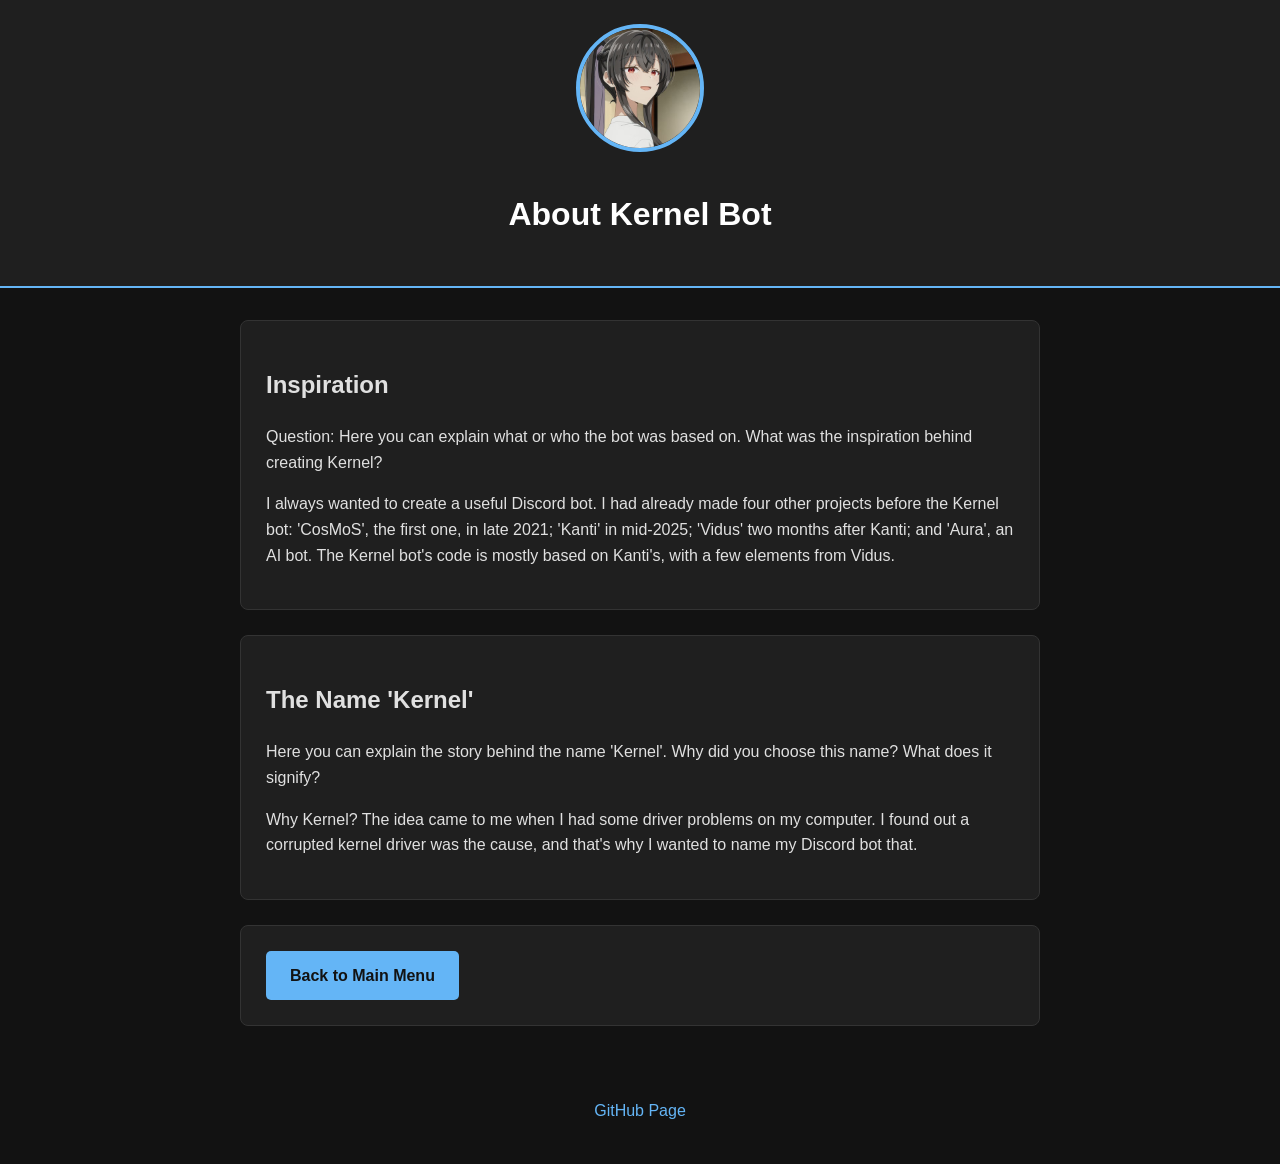
==== about.html @ 1a6a61f0 "Website PUSH" ====
<!DOCTYPE html>
<html lang="en">
<head>
    <meta charset="UTF-8">
    <meta name="viewport" content="width=device-width, initial-scale=1.0">
    <title>About - Kernel Bot</title>
    <link rel="icon" href="image/img-1.png" type="image/png">
    <link rel="stylesheet" href="css/style.css">
</head>
<body>
    <header>
        <img src="image/img-1.png" alt="Profile Picture" class="profile-picture">
        <h1>About Kernel Bot</h1>
    </header>

    <main>
        <section id="inspiration">
            <h2>Inspiration</h2>
            <p>Question: Here you can explain what or who the bot was based on. What was the inspiration behind creating Kernel?</p>
            <p>I always wanted to create a useful Discord bot. I had already made four other projects before the Kernel bot: 'CosMoS', the first one, in late 2021; 'Kanti' in mid-2025; 'Vidus' two months after Kanti; and 'Aura', an AI bot. The Kernel bot's code is mostly based on Kanti's, with a few elements from Vidus.</p>
        </section>

        <section id="naming">
            <h2>The Name 'Kernel'</h2>
            <p>Here you can explain the story behind the name 'Kernel'. Why did you choose this name? What does it signify?</p>
            <p>Why Kernel? The idea came to me when I had some driver problems on my computer. I found out a corrupted kernel driver was the cause, and that's why I wanted to name my Discord bot that.</p>
        </section>

        <section id="navigation">
            <a href="index.html" class="button">Back to Main Menu</a>
        </section>
    </main>

    <footer>
        <p>
            <a href="https://github.com/PickAngE" target="_blank">GitHub Page</a>
        </p>
    </footer>

    <script src="js/main.js"></script>
</body>
</html>
---- css/style.css ----
body {
    font-family: 'Segoe UI', Tahoma, Geneva, Verdana, sans-serif;
    line-height: 1.6;
    margin: 0;
    padding: 0;
    background: #121212;
    color: #e0e0e0;
}

header {
    background: #1f1f1f;
    color: #ffffff;
    padding: 1.5rem 0;
    text-align: center;
    border-bottom: 2px solid #64b5f6;
    display: flex;
    flex-direction: column;
    align-items: center;
}

.profile-picture {
    width: 120px;
    height: 120px;
    border-radius: 50%;
    border: 4px solid #64b5f6;
    object-fit: cover;
    margin-bottom: 1rem;
}

main {
    max-width: 800px;
    margin: 2rem auto;
    padding: 0 20px;
    opacity: 0;
    transform: translateY(20px);
    transition: opacity 0.6s ease-out, transform 0.6s ease-out;
}

body.loaded main {
    opacity: 1;
    transform: translateY(0);
}

section {
    background: #1f1f1f;
    padding: 25px;
    margin-bottom: 25px;
    border-radius: 8px;
    border: 1px solid #333;
}

footer {
    text-align: center;
    padding: 1.5rem 0;
    margin-top: 2rem;
}

a {
    color: #64b5f6;
    text-decoration: none;
}

a:hover {
    text-decoration: underline;
}

a.button {
    display: inline-block;
    background: #64b5f6;
    color: #121212;
    padding: 12px 24px;
    text-decoration: none;
    border-radius: 5px;
    font-weight: bold;
    transition: background-color 0.3s ease;
}

a.button:hover {
    background: #4a90e2;
    text-decoration: none;
}

/* Command Documentation Styles */
.command-grid {
    display: grid;
    grid-template-columns: repeat(auto-fit, minmax(300px, 1fr));
    gap: 25px;
}

.command-card {
    background: #2a2a2a;
    border: 1px solid #444;
    border-radius: 8px;
    padding: 20px;
    display: flex;
    flex-direction: column;
}

.command-card h3 {
    margin-top: 0;
    color: #64b5f6;
    border-bottom: 2px solid #444;
    padding-bottom: 10px;
    margin-bottom: 15px;
}

.command-card p {
    flex-grow: 1;
}

.command-usage {
    margin-top: 15px;
    background: #121212;
    padding: 15px;
    border-radius: 5px;
    border: 1px solid #555;
    text-align: center;
}

.command-usage pre {
    margin: 0;
    padding: 0;
    white-space: pre-wrap;
    word-wrap: break-word;
}

.command-usage code {
    font-family: 'Fira Code', 'Courier New', monospace;
    color: #e0e0e0;
    font-size: 0.95em;
}

.category-section + .category-section {
    margin-top: 50px;
}

.category-title {
    font-size: 1.75em;
    color: #ffffff;
    border-bottom: 3px solid #64b5f6;
    padding-bottom: 10px;
    margin-bottom: 30px;
}

/* Utility Classes */
.text-center {
    text-align: center;
}

#navigation.text-center .button {
    margin: 5px 10px;
}
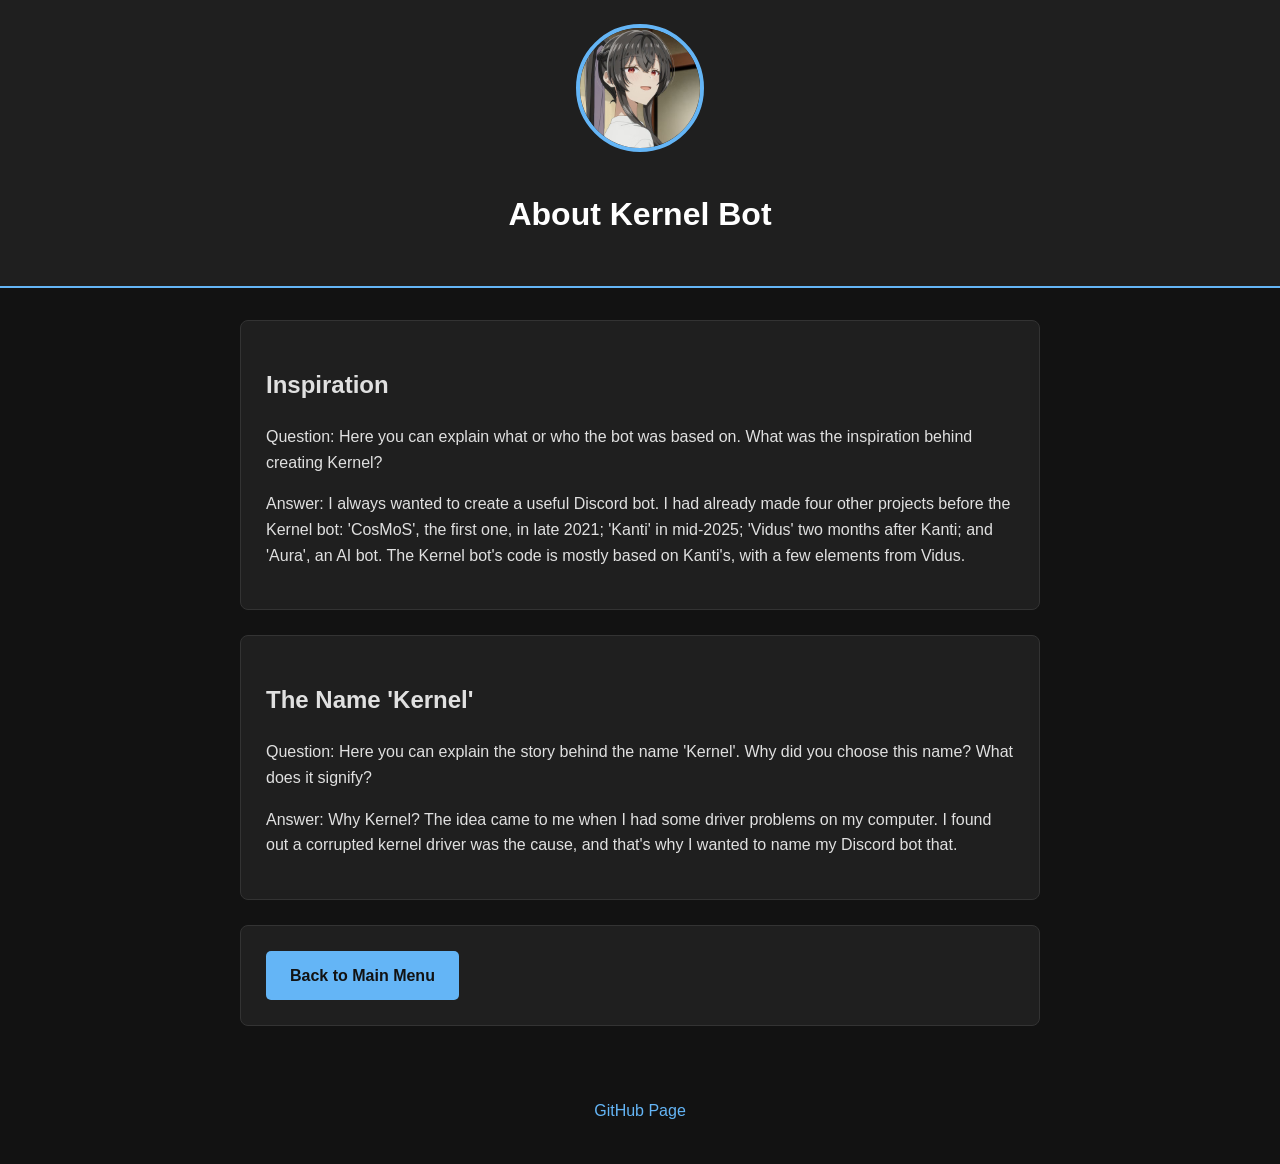
==== commit f581b601: "Update about.html" ====
--- a/about.html
+++ b/about.html
@@ -17,13 +17,13 @@
         <section id="inspiration">
             <h2>Inspiration</h2>
             <p>Question: Here you can explain what or who the bot was based on. What was the inspiration behind creating Kernel?</p>
-            <p>I always wanted to create a useful Discord bot. I had already made four other projects before the Kernel bot: 'CosMoS', the first one, in late 2021; 'Kanti' in mid-2025; 'Vidus' two months after Kanti; and 'Aura', an AI bot. The Kernel bot's code is mostly based on Kanti's, with a few elements from Vidus.</p>
+            <p>Answer: I always wanted to create a useful Discord bot. I had already made four other projects before the Kernel bot: 'CosMoS', the first one, in late 2021; 'Kanti' in mid-2025; 'Vidus' two months after Kanti; and 'Aura', an AI bot. The Kernel bot's code is mostly based on Kanti's, with a few elements from Vidus.</p>
         </section>
 
         <section id="naming">
             <h2>The Name 'Kernel'</h2>
-            <p>Here you can explain the story behind the name 'Kernel'. Why did you choose this name? What does it signify?</p>
-            <p>Why Kernel? The idea came to me when I had some driver problems on my computer. I found out a corrupted kernel driver was the cause, and that's why I wanted to name my Discord bot that.</p>
+            <p>Question: Here you can explain the story behind the name 'Kernel'. Why did you choose this name? What does it signify?</p>
+            <p>Answer: Why Kernel? The idea came to me when I had some driver problems on my computer. I found out a corrupted kernel driver was the cause, and that's why I wanted to name my Discord bot that.</p>
         </section>
 
         <section id="navigation">
@@ -39,4 +39,4 @@
 
     <script src="js/main.js"></script>
 </body>
-</html>+</html>
